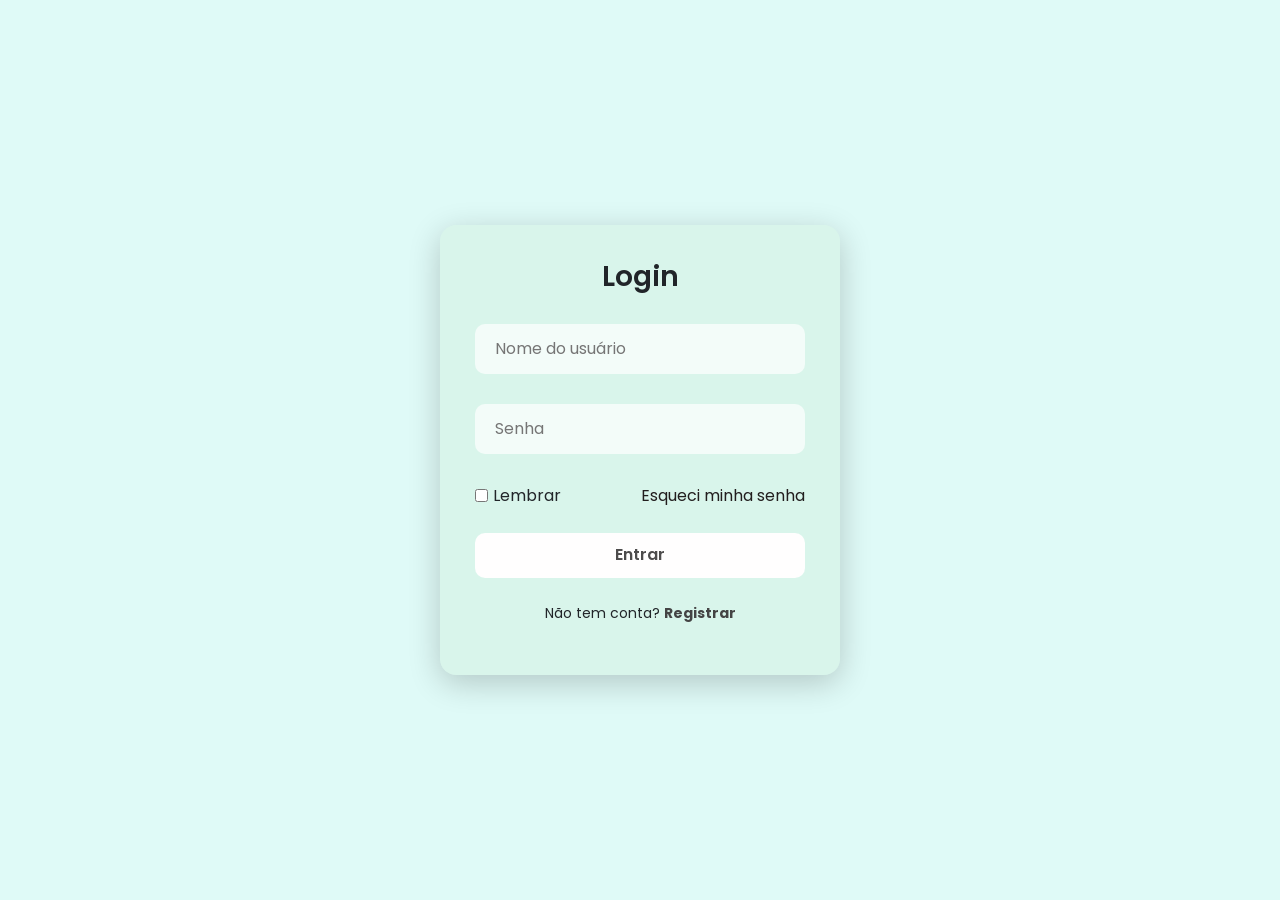
==== view/acessar.html @ 24d4dbd4 "adicionando Tela de login" ====
<!DOCTYPE html>
<html lang="pt-br">
<head>
    <meta charset="UTF-8">
    <meta name="viewport" content="width=device-width, initial-scale=1.0">
    <title>Rádio</title>
   
   <link href="https://cdn.jsdelivr.net/npm/bootstrap@5.3.7/dist/css/bootstrap.min.css" rel="stylesheet"
        integrity="sha384-LN+7fdVzj6u52u30Kp6M/trliBMCMKTyK833zpbD+pXdCLuTusPj697FH4R/5mcr" crossorigin="anonymous">
    
    <link rel="stylesheet" href="../css/style.css">
    
    <link rel="shortcut icon" href="../img/broadcast-pin.svg" type="image/x-icon">
    
    <link rel="stylesheet" href="https://cdn.jsdelivr.net/npm/bootstrap-icons@1.13.1/font/bootstrap-icons.min.css">
    
    <!--Font poppins-->
    <link rel="preconnect" href="https://fonts.googleapis.com">
    <link rel="preconnect" href="https://fonts.gstatic.com" crossorigin>
    <link href="https://fonts.googleapis.com/css2?family=Poppins:ital,wght@0,100;0,200;0,300;0,400;0,500;0,600;0,700;0,800;0,900;1,100;1,200;1,300;1,400;1,500;1,600;1,700;1,800;1,900&display=swap" rel="stylesheet">
    
    <link rel="preconnect" href="https://fonts.googleapis.com">
    <link rel="preconnect" href="https://fonts.gstatic.com" crossorigin>
    <link href="https://fonts.googleapis.com/css2?family=Open+Sans:ital,wght@0,300..800;1,300..800&display=swap" rel="stylesheet">

</head>
<body class="pagina2">
 
   <div class="container-login">
    <div class="formulario">
        <h1>Login</h1>
        <form action="#">
           
            <div class="caixa-form">
                <input type="text" placeholder="Nome do usuário" required>
                <i class="bx bxs-user"></i>
            </div>
           
            <div class="caixa-form">
            <input type="password" placeholder="Senha" required>
            <i class="bx bxs-lock-alt"></i>
            </div>
            
            <div class="caixa-lembrar-esqueci">
                <label><input type="checkbox">Lembrar</label>
                <a href="#">Esqueci minha senha</a>
            </div>
           
           
            <button type="submit">Entrar</button>
          
            <div class="registrar">
            <p>Não tem conta? <a href="#">Registrar</a></p>
            </div>
       
        </form>
     </div><!--Div Formulario-->
    </div>

     <script src="https://cdn.jsdelivr.net/npm/bootstrap@5.3.6/dist/js/bootstrap.bundle.min.js" integrity="sha384-j1CDi7MgGQ12Z7Qab0qlWQ/Qqz24Gc6BM0thvEMVjHnfYGF0rmFCozFSxQBxwHKO" crossorigin="anonymous"></script>  
</body>
</html>
---- css/style.css ----
* {
      margin: 0;
      padding: 0;
      box-sizing: border-box;
    }

    body {
      font-family: 'poppins', sans-serif;
      background-color: rgb(255, 255, 255);
      justify-content: center;
      align-items: center;
      min-height: 100vh;
      display: flexbox;
      

    }

    .pagina2 {
      background-color: rgba(176, 243, 237, 0.4);
    }
    
    header {
      background-color: #191970;
      color: white;
      padding: 1rem;
      text-align: justify;
    }

    nav {
      max-width: 1700px;
      margin: 0 auto;
      display: flex;
      justify-content: space-between;
      align-items: center;
      padding: 5px;
    
    }

   
    /* Menu padrão (desktop) */
    .menu {
      display: flex;
      gap: 1.5rem;
    }

    .menu a {
      color: white;
      text-decoration: none;
      font-weight: 500;
      font-size: 17px;
      color: white;
      
    }

    /* Botão hambúrguer oculto no desktop */
    .menu-toggle {
      display: none;
    }

    .hamburger {
      display: none;
      cursor: pointer;
      flex-direction: column;
      gap: 5px;
    }

    .hamburger span {
      width: 25px;
      height: 3px;
      background: white;
      display: block;
      border-radius: 2px;
    }

    
    .warapper {
        margin: 150px auto;
        width: 70%;
        
    }

    .warapper img {
        max-width: 350px;
        float: left;
        opacity: 0.6;
        border: 5px solid ;
        border-radius: 20px;
        margin-right:55px;
        
    }

    .text-box h2 {
        font-size: 42px;
        
    }

    .text-box p {
        font-size: 16px;
        
    }

    .pe footer {
    background-color: #191970;
    color:white;
    text-align: center;
    padding: 5px;
    margin-top: 1px;
    font-size: 16px;
   }

    .pe footer {
    padding-top: 20px;
    margin-top: 531px;
   } 

   /*Estilo do Tela do Login*/
.container-login {
  display: flex;
  justify-content: center;
  align-items: center;
  width: 100%;
  height: 100vh; /* Altura da viewport */
}




.formulario {
    width: 400px;
    border: 1px solid rgba(225,225,225 0.2);
    backdrop-filter: blur(10px);
    box-shadow: 0 8px 32px rgba(0, 0, 0, 0.2);
    border-radius: 16px;
    padding: 35px;
    background-color:rgb(217, 245, 235);
   
}
    
    

.formulario h1 {
    font-size: 28px;
    text-align: center;
    margin-bottom: 30px;
    font-weight: 600;
}

.caixa-form {
    position: relative;
    margin-bottom: 30px;
    
}

.caixa-form input {
    width: 100%;
    height: 50px;
    border: none;
    border-radius: 10px;
    outline: none;
    background-color: rgba(255,255,255, 0.7);
    font-size: 16px;
    padding: 0 20px;
}

.caixa-form i {
   position: absolute;
   right: 20px; 
   font-size: 20px;
   top: 19px;
}

.caixa-lembrar-esqueci {
   display: flex;
   align-items: center;
   justify-content: space-between;
   margin-bottom: 25px;
   font-size: 16px;

}

.caixa-lembrar-esqueci label{
    display: flex;
    align-items: center;
    gap: 5px;
}

.caixa-lembrar-esqueci label input {
    accent-color: rgb(176, 243, 237)
    ;
}

.caixa-lembrar-esqueci a{
    text-decoration: none;
    color: rgb(34, 30, 30);
}

.caixa-lembrar-esqueci a:hover {
    text-decoration: underline;
}

button {
    width: 100%;
    height: 45px;
    background-color: rgb(255, 254, 254);
    border: none;
    border-radius: 10px;
    outline: none;
    cursor: pointer;
    font-size: 16px;
    font-weight: 600;
    transition: all 0.3s;
    color: rgb(77, 76, 76);
}

button:hover {
    background-color: #fff;
    transform: translateY(-5px);
}

.registrar {
    text-align: center;
    margin-top: 25px;
    font-size: 14px;
}

.registrar a {
    text-decoration: none;
    font-weight: bold;
    color: rgb(68, 68, 68);
}

   
   

/* Estilo para dispositivos móveis */
    @media (max-width: 480px) {
     
        body {
        background-color: rgb(252, 250, 247);

    }
   
       .menu {
        display: none;
        flex-direction: column;
        position: absolute;
        top: 60px;
        left: 0;
        width: 100%;
        padding: 1rem 0;
        text-align: center;
        z-index: 1;
      }

      .menu-toggle:checked + .hamburger + .menu {
        display: flex;
        background-color:#00008B;
        
      }

      .hamburger {
        display: flex;
      }

     
     .warapper {
        margin: 25px ;
        width: 70%;
     }
     
      .warapper img {
        max-width: 350px;
        float: left;
        opacity: 0.6;
        border: 3px solid ;
        border-radius: 20px;
        margin-bottom: 30px;
        margin-right: 40px;
        margin-top: 25px;
        margin-right: 20px;

    }

     .text-box h2 {
        font-size: 20px;
        margin-left: 60px;
        text-align: justify;
        
        
        
     }

    .text-box p {
        font-size: 15px;
        margin-top: 10px;
        text-align: justify;
        margin-left: 60px;
        
    }
     
     /*Login*/
     
    .formulario {
      width: 350px;
    }


}
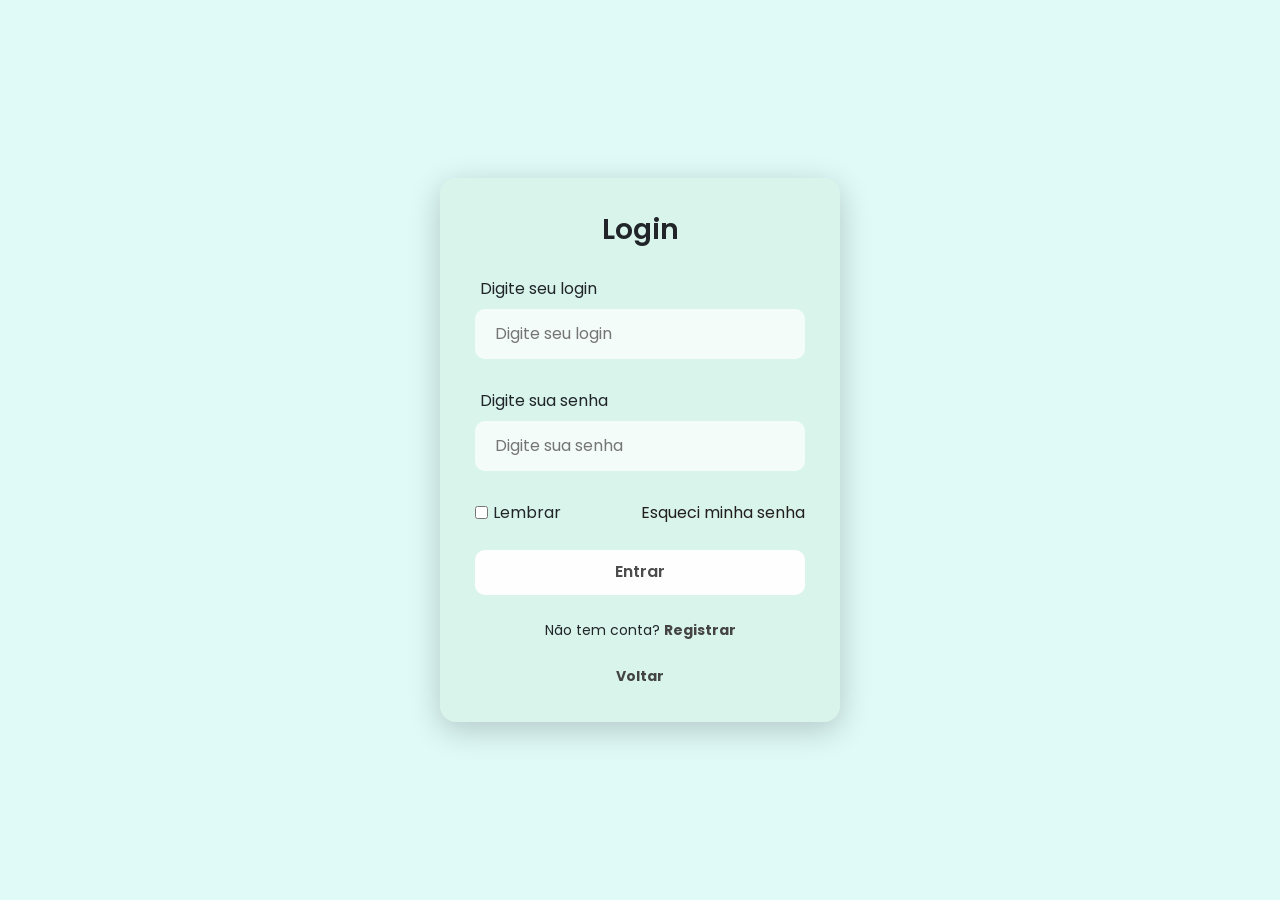
==== commit 5dc45bb5: "Conclusão tela cadatro, tela esqueci a senha e iniciando tela listagem." ====
--- a/view/acessar.html
+++ b/view/acessar.html
@@ -3,7 +3,7 @@
 <head>
     <meta charset="UTF-8">
     <meta name="viewport" content="width=device-width, initial-scale=1.0">
-    <title>Rádio</title>
+    <title>Tela de Login</title>
    
    <link href="https://cdn.jsdelivr.net/npm/bootstrap@5.3.7/dist/css/bootstrap.min.css" rel="stylesheet"
         integrity="sha384-LN+7fdVzj6u52u30Kp6M/trliBMCMKTyK833zpbD+pXdCLuTusPj697FH4R/5mcr" crossorigin="anonymous">
@@ -29,30 +29,41 @@
    <div class="container-login">
     <div class="formulario">
         <h1>Login</h1>
-        <form action="#">
+        <form action="#" method="post">
            
             <div class="caixa-form">
-                <input type="text" placeholder="Nome do usuário" required>
+                <label for="login"> Digite seu login</label>
+                <input type="text" name="login" placeholder="Digite seu login" required>
                 <i class="bx bxs-user"></i>
             </div>
            
             <div class="caixa-form">
-            <input type="password" placeholder="Senha" required>
-            <i class="bx bxs-lock-alt"></i>
+                 <label for="senha"> Digite sua senha</label>
+                <input type="password" name="senha" placeholder="Digite sua senha" >
+                <i class="bx bxs-lock-alt"></i>
             </div>
             
             <div class="caixa-lembrar-esqueci">
                 <label><input type="checkbox">Lembrar</label>
-                <a href="#">Esqueci minha senha</a>
+                <a href="esqueci-a-senha.html">Esqueci minha senha</a>
             </div>
            
            
             <button type="submit">Entrar</button>
+
+        
+
+           
+            
           
             <div class="registrar">
-            <p>Não tem conta? <a href="#">Registrar</a></p>
+                 <p>Não tem conta? <a href="tela-cadastro.html">Registrar</a></p>
             </div>
-       
+
+            <div class="voltar">
+                 <a href="../index.html">Voltar</a>
+            </div>
+
         </form>
      </div><!--Div Formulario-->
     </div>
--- a/css/style.css
+++ b/css/style.css
@@ -18,6 +18,15 @@
     .pagina2 {
       background-color: rgba(176, 243, 237, 0.4);
     }
+
+    
+    .pagina3 {
+       background-color: rgba(176, 243, 237, 0.4);
+    }
+
+    .pagina4 {
+       background-color: rgba(176, 243, 237, 0.4);
+    }
     
     header {
       background-color: #191970;
@@ -121,8 +130,6 @@
   width: 100%;
   height: 100vh; /* Altura da viewport */
 }
-
-
 
 
 .formulario {
@@ -137,7 +144,6 @@
 }
     
     
-
 .formulario h1 {
     font-size: 28px;
     text-align: center;
@@ -160,6 +166,11 @@
     background-color: rgba(255,255,255, 0.7);
     font-size: 16px;
     padding: 0 20px;
+}
+
+.caixa-form label {
+    margin-bottom: 8px;
+    margin-left: 5px;
 }
 
 .caixa-form i {
@@ -229,8 +240,38 @@
     color: rgb(68, 68, 68);
 }
 
-   
-   
+.voltar {
+    text-align: center;
+    margin-top: 25px;
+    font-size: 14px;
+}   
+
+.voltar a {
+    text-decoration: none;
+    font-weight: bold;
+    color: rgb(68, 68, 68);
+}
+
+/*Estilo dos cards*/
+.container-list {
+  width: 390px; /* Largura do container */
+  height: 400px; /* Altura do container */
+  border: 1px solid #ccc; /* Borda do container */
+  padding: 10px; /* Espaçamento interno do container */
+  
+}
+
+.card {
+  width: 100%; /* Largura do card igual à do container */
+  height: 100%; /* Altura do card igual à do container */
+  border: 2px solid black; /* Borda do card */
+  padding: 15px; /* Espaçamento interno do card */
+  box-sizing: border-box; /* Inclui a borda e o padding na largura e altura */
+  border-radius: 2%;
+  
+}
+
+
 
 /* Estilo para dispositivos móveis */
     @media (max-width: 480px) {
